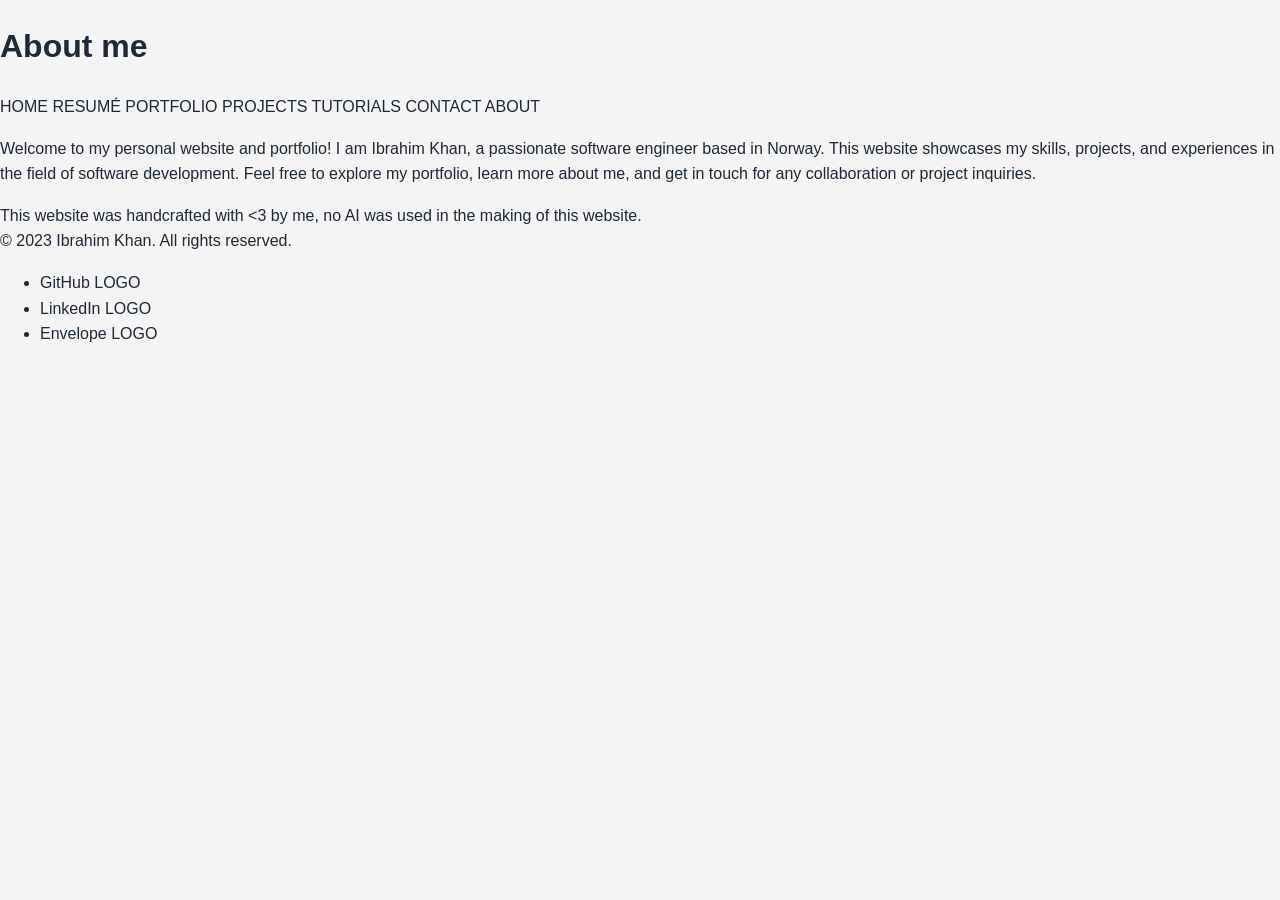
==== about/index.html @ 8a8f7ff6 "initial html pages" ====
<!DOCTYPE html>
<html lang="en">
<head>
    <meta charset="UTF-8">
    <meta name="viewport" content="width=device-width, initial-scale=1.0">
    <meta name="description" content="Personal website and portfolio for Ibrahim, a software engineer based in Norway.">
    <meta name="author" content="Ibrahim Khan">
    <meta name="keywords" content="Ibrahim Khan, software engineer, developer, portfolio, backend, Norway">
    <title>KhanDev | About</title>

    <!-- Favicon -->
    <!-- CSS stylesheets -->
     <link rel="stylesheet" href="/assets/style.css">
    <!-- JavaScript files -->
</head>

<body>
    <header>
        <h1>About me</h1>
        <nav aria-label="main navigation">
            <a href="/" aria-current="page">HOME</a>
            <a href="/resume/index.html">RESUMÉ</a>
            <a href="/portfolio/index.html">PORTFOLIO</a>
            <a href="/projects/index.html">PROJECTS</a>
            <a href="/tutorials/index.html">TUTORIALS</a>
            <a href="/contact/index.html">CONTACT</a>
            <a href="/about/index.html">ABOUT</a>
        </nav>
    </header>

    <main>
        <p>
            Welcome to my personal website and portfolio! I am Ibrahim Khan, a passionate software engineer based in Norway. This website showcases my skills, projects, and experiences in the field of software development. Feel free to explore my portfolio, learn more about me, and get in touch for any collaboration or project inquiries.
        </p>
    </main>

    <footer>
        <p>
            This website was handcrafted with &lt;3 by me, no AI was used in the making of this website.<br />
            &copy; 2023 Ibrahim Khan. All rights reserved.
        </p>
        <ul>
            <li><a href="" target="_blank" rel="noopener noreferrer">GitHub LOGO</a></li>
            <li><a href="" target="_blank" rel="noopener noreferrer">LinkedIn LOGO</a></li>
            <li><a href="/contact/index.html">Envelope LOGO</a></li>
        </ul>
    </footer>
</body>

</html>
---- assets/style.css ----
/* --- BASE / RESET --- */

/* Select all elements and pseudo-elements, border-box 
is hanges how CSS calculates an element’s width and height.*/

*,
*::before,
*::after {
    box-sizing: border-box;
}

/*  sets root font size for entire document */
html {
    font-size: 16px;
}

body {
    margin: 0;
    font-family: Arial, Helvetica, sans-serif;
    line-height: 1.6;

    background-color: #f4f4f4;
    color: #1f2937;
}

a {
    color: inherit;
    text-decoration: none;
}
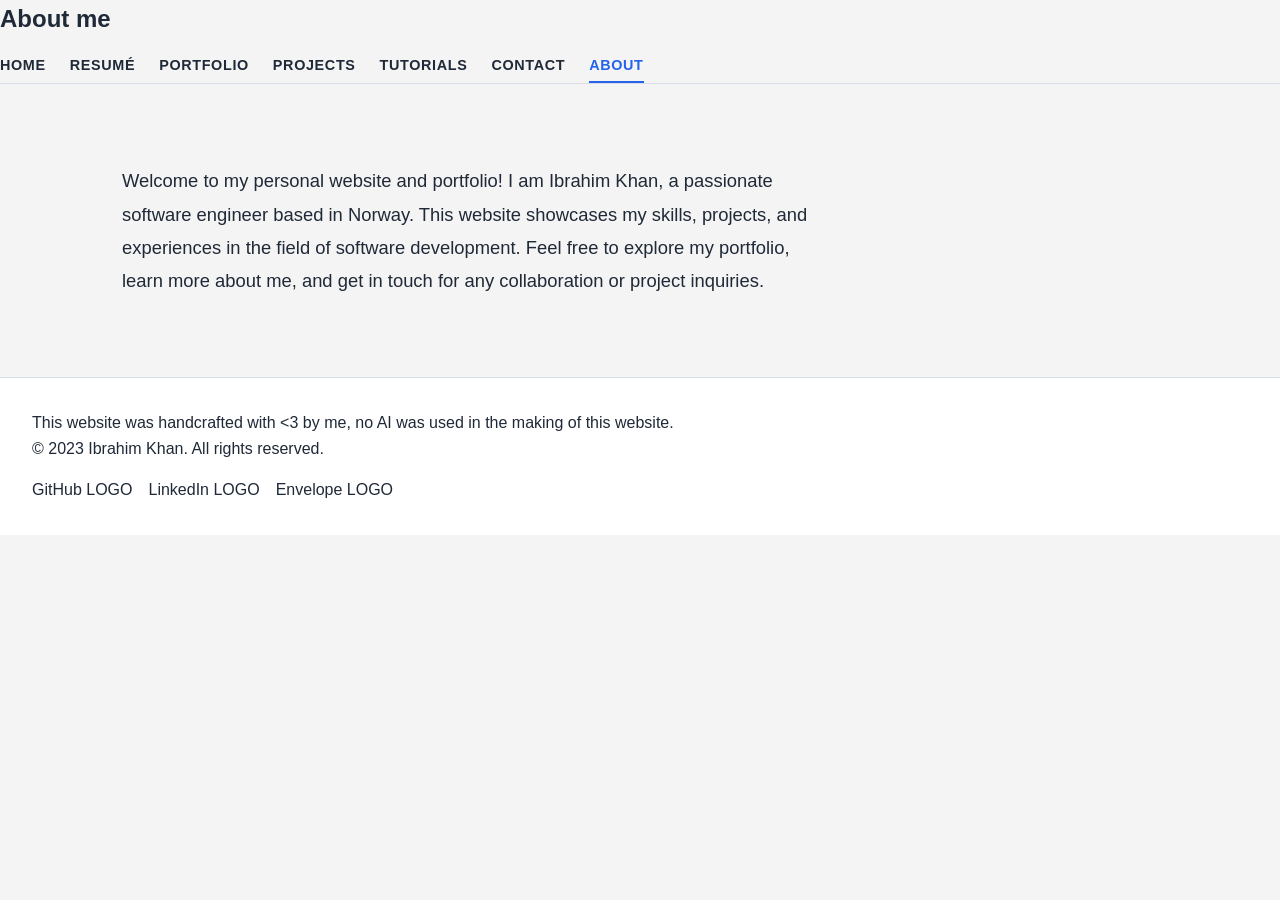
==== commit dec85110: "initial css style" ====
--- a/about/index.html
+++ b/about/index.html
@@ -18,13 +18,13 @@
     <header>
         <h1>About me</h1>
         <nav aria-label="main navigation">
-            <a href="/" aria-current="page">HOME</a>
+            <a href="/index.html">HOME</a>
             <a href="/resume/index.html">RESUMÉ</a>
             <a href="/portfolio/index.html">PORTFOLIO</a>
             <a href="/projects/index.html">PROJECTS</a>
             <a href="/tutorials/index.html">TUTORIALS</a>
             <a href="/contact/index.html">CONTACT</a>
-            <a href="/about/index.html">ABOUT</a>
+            <a href="/about/index.html" aria-current="page">ABOUT</a>
         </nav>
     </header>
 
--- a/assets/style.css
+++ b/assets/style.css
@@ -26,4 +26,77 @@
 a {
     color: inherit;
     text-decoration: none;
+}
+
+/* --- HEADER --- */
+
+header {
+    border-bottom: 1px solid #d8dee8;
+}
+
+header h1 {
+    margin: 0 0 1rem 0;
+    font-size: 1.5rem;
+}
+
+nav {
+    display: flex;
+    gap: 1.5rem;
+    flex-wrap: wrap;
+}
+
+nav a {
+    font-size: 0.9rem;
+    font-weight: 600;
+    letter-spacing: 0.04rem;
+    padding-bottom: 0.25rem;
+}
+
+nav a:hover {
+    color: #2563eb;
+}
+
+nav a[aria-current="page"] {
+    color: #2563eb;
+    border-bottom: 2px solid #2563eb;
+}
+
+/* --- MAIN --- */
+
+main {
+    max-width: 1100px;
+    margin: 0 auto;
+    padding: 5rem 2rem;
+}
+
+main p {
+    max-width: 700px;
+    margin: 0;
+    font-size: 1.15rem;
+    line-height: 1.8;
+}
+
+/* --- FOOTER --- */
+footer {
+    border-top: 1px solid #d8dee8;
+    padding: 2rem;
+    background-color: #ffffff;
+}
+
+footer p {
+    margin: 0 0 1rem 0;
+}
+
+footer ul {
+    display: flex;
+    gap: 1rem;
+
+    margin: 0;
+    padding: 0;
+
+    list-style: none;
+}
+
+footer a:hover {
+    color: #
 }
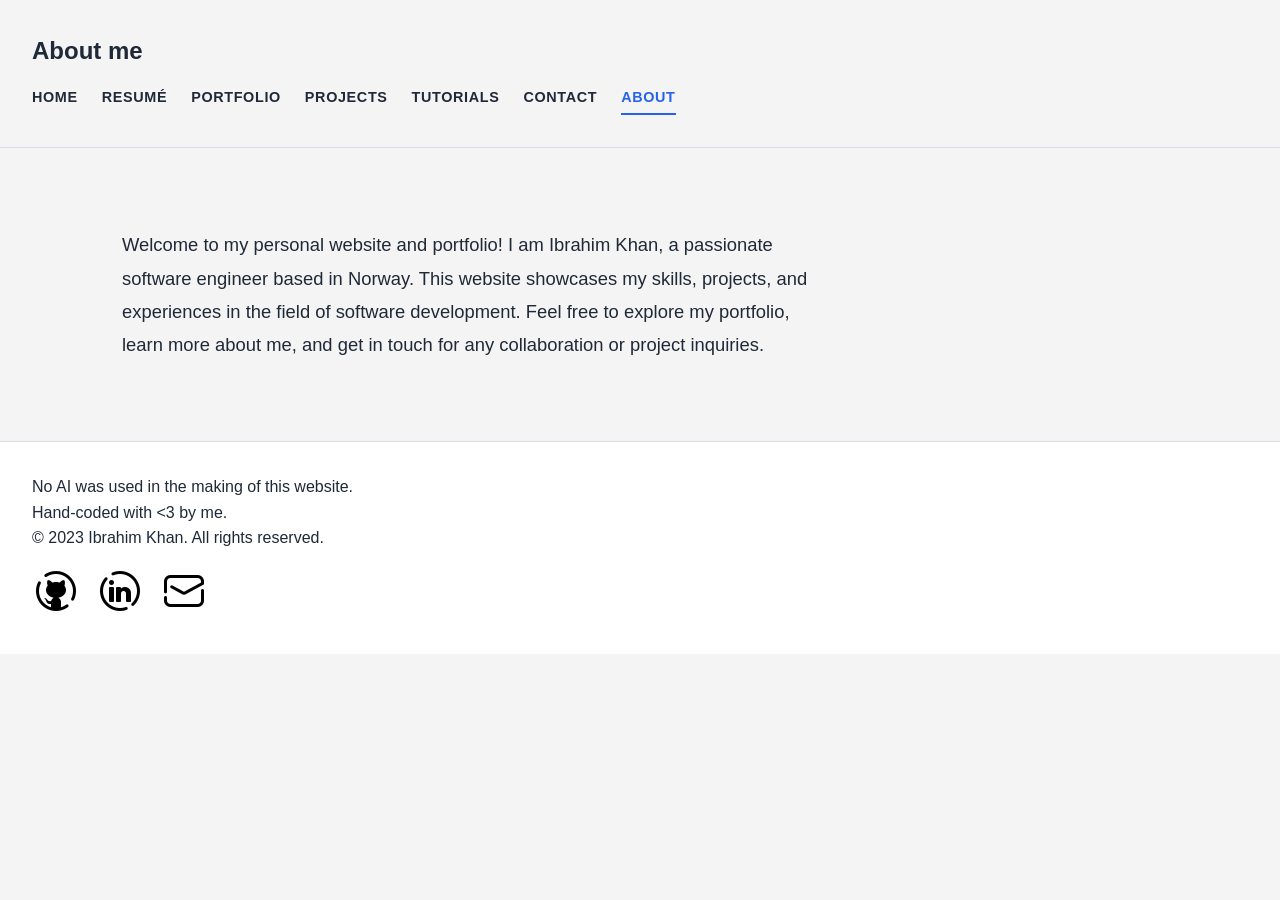
==== commit c59ee020: "style changes" ====
--- a/about/index.html
+++ b/about/index.html
@@ -10,7 +10,7 @@
 
     <!-- Favicon -->
     <!-- CSS stylesheets -->
-     <link rel="stylesheet" href="/assets/style.css">
+     <link rel="stylesheet" href="/assets/css/style.css">
     <!-- JavaScript files -->
 </head>
 
@@ -36,13 +36,14 @@
 
     <footer>
         <p>
-            This website was handcrafted with &lt;3 by me, no AI was used in the making of this website.<br />
+            No AI was used in the making of this website.<br />
+            Hand-coded with &lt;3 by me. <br />
             &copy; 2023 Ibrahim Khan. All rights reserved.
         </p>
         <ul>
-            <li><a href="" target="_blank" rel="noopener noreferrer">GitHub LOGO</a></li>
-            <li><a href="" target="_blank" rel="noopener noreferrer">LinkedIn LOGO</a></li>
-            <li><a href="/contact/index.html">Envelope LOGO</a></li>
+            <li><a href="https://github.com/DR4G0N101" target="_blank" rel="noopener noreferrer"><img title="GitHub" src="/assets/img/pulsar_line/github_bw.png" alt="GitHub Logo" width="48" height="48"></a></li>
+            <li><a href="https://www.linkedin.com/in/developerimk/" target="_blank" rel="noopener noreferrer"><img title="LinkedIn" src="/assets/img/pulsar_line/linkedin_circle_bw.png" alt="GitHub Logo" width="48" height="48"></a></li>
+            <li><a href="/contact/index.html"><img title="Contact info" src="/assets/img/pulsar_line/envelope_bw.png" alt="Contact Logo" width="48" height="48"></a></li>
         </ul>
     </footer>
 </body>
--- a/assets/css/style.css
+++ b/assets/css/style.css
@@ -0,0 +1,104 @@
+/* --- BASE / RESET --- */
+
+/* Select all elements and pseudo-elements, border-box 
+is hanges how CSS calculates an element’s width and height.*/
+
+*,
+*::before,
+*::after {
+    box-sizing: border-box;
+}
+
+/*  sets root font size for entire document */
+html {
+    font-size: 16px;
+}
+
+body {
+    margin: 0;
+    font-family: Arial, Helvetica, sans-serif;
+    line-height: 1.6;
+
+    background-color: #f4f4f4;
+    color: #1f2937;
+}
+
+a {
+    color: inherit;
+    text-decoration: none;
+}
+
+/* --- HEADER --- */
+
+header {
+    border-bottom: 1px solid #d8dee8;
+    margin: 0 auto;
+    padding: 2rem;
+}
+
+header h1 {
+    margin: 0 0 1rem 0;
+    font-size: 1.5rem;
+}
+
+nav {
+    display: flex;
+    gap: 1.5rem;
+    flex-wrap: wrap;
+}
+
+nav a {
+    font-size: 0.9rem;
+    font-weight: 600;
+    letter-spacing: 0.04rem;
+    padding-bottom: 0.25rem;
+}
+
+nav a:hover {
+    color: #2563eb;
+}
+
+nav a[aria-current="page"] {
+    color: #2563eb;
+    border-bottom: 2px solid #2563eb;
+}
+
+/* --- MAIN --- */
+
+main {
+    max-width: 1100px;
+    margin: 0 auto;
+    padding: 5rem 2rem;
+}
+
+main p {
+    max-width: 700px;
+    margin: 0;
+    font-size: 1.15rem;
+    line-height: 1.8;
+}
+
+/* --- FOOTER --- */
+footer {
+    border-top: 1px solid #d8dee8;
+    padding: 2rem;
+    background-color: #ffffff;
+}
+
+footer p {
+    margin: 0 0 1rem 0;
+}
+
+footer ul {
+    display: flex;
+    gap: 1rem;
+
+    margin: 0;
+    padding: 0;
+
+    list-style: none;
+}
+
+footer a:hover {
+    color: #2563eb;
+}
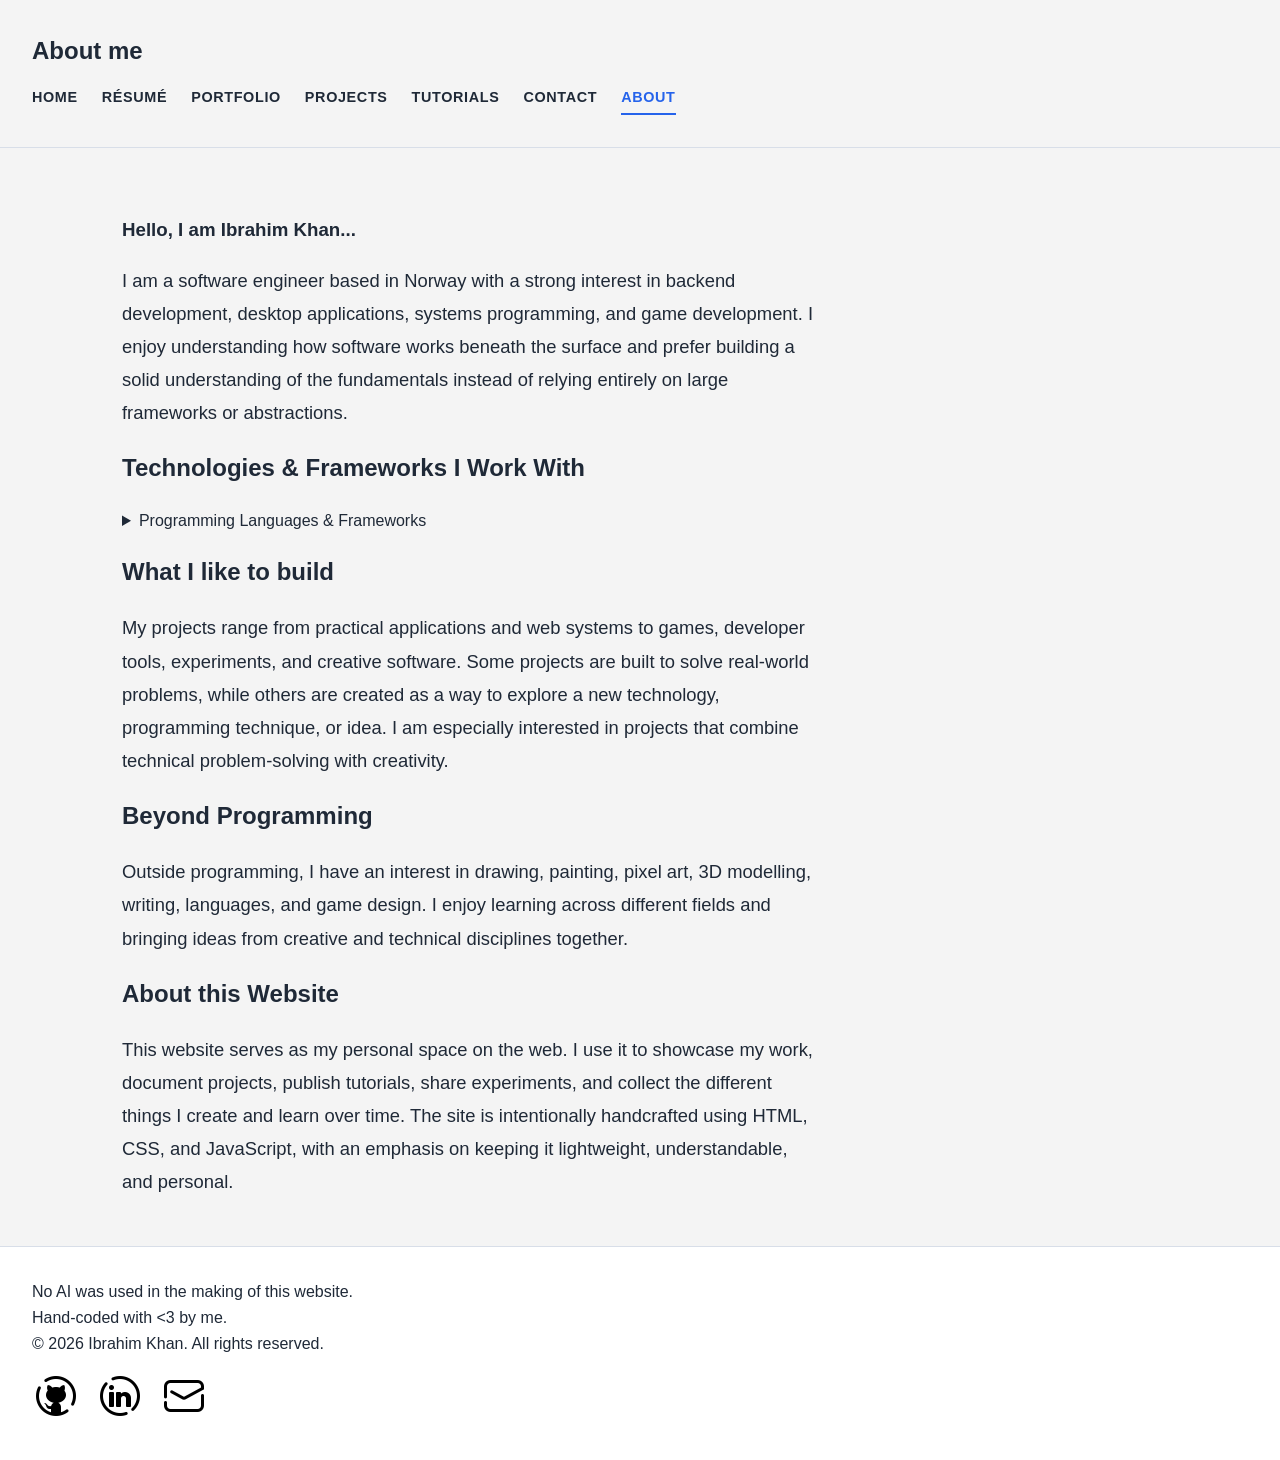
==== commit 9d302c61: "done with about" ====
--- a/about/index.html
+++ b/about/index.html
@@ -19,7 +19,7 @@
         <h1>About me</h1>
         <nav aria-label="main navigation">
             <a href="/index.html">HOME</a>
-            <a href="/resume/index.html">RESUMÉ</a>
+            <a href="/resume/index.html">RÉSUMÉ</a>
             <a href="/portfolio/index.html">PORTFOLIO</a>
             <a href="/projects/index.html">PROJECTS</a>
             <a href="/tutorials/index.html">TUTORIALS</a>
@@ -29,16 +29,150 @@
     </header>
 
     <main>
-        <p>
-            Welcome to my personal website and portfolio! I am Ibrahim Khan, a passionate software engineer based in Norway. This website showcases my skills, projects, and experiences in the field of software development. Feel free to explore my portfolio, learn more about me, and get in touch for any collaboration or project inquiries.
-        </p>
+        <article>
+            <section>
+                <h1>Hello, I am Ibrahim Khan...</h1>
+                <p>
+                    I am a software engineer based in Norway with a strong interest in backend development, desktop applications, systems programming, and game development. I enjoy understanding how software works beneath the surface and prefer building a solid understanding of the fundamentals instead of relying entirely on large frameworks or abstractions.
+                </p>
+            </section>
+            <section>
+                <h2>Technologies & Frameworks I Work With</h2>
+                <details>
+                <summary>Programming Languages & Frameworks</summary>
+                <ul>
+                    <li>
+                        Programming Languages
+                        <ul>
+                            <li>C</li>
+                            <li>C# / .NET</li>
+                            <li>Java</li>
+                            <li>Python</li>
+                            <li>JavaScript / TypeScript</li>
+                            <li>SQL</li>
+                            <li>HTML / CSS</li>
+                        </ul>
+                    </li>
+
+                    <li>
+                        Frameworks & Libraries
+                        <ul>
+                            <li>Spring / Spring Boot</li>
+                            <li>Node.js</li>
+                            <li>Express.js</li>
+                            <li>React</li>
+                            <li>Angular</li>
+                            <li>Bootstrap</li>
+                            <li>PyQt</li>
+                        </ul>
+                    </li>
+
+                    <li>
+                        Database Systems
+                        <ul>
+                            <li>PostgreSQL</li>
+                            <li>MySQL</li>
+                            <li>MariaDB</li>
+                            <li>SQLite</li>
+                        </ul>
+                    </li>
+
+                    <li>
+                        Cloud & DevOps
+                        <ul>
+                            <li><abbr title="Amazon Web Services">AWS</abbr></li>
+                            <li>Microsoft Azure</li>
+                            <li>Microsoft Entra ID</li>
+                            <li>Docker</li>
+                            <li>Kubernetes</li>
+                            <li>CI/CD</li>
+                        </ul>
+                    </li>
+
+                    <li>
+                        Software Development
+                        <ul>
+                            <li>Software Design</li>
+                            <li>Algorithms & Data Structures</li>
+                            <li>Full-Stack Development</li>
+                            <li>Microservice Architecture</li>
+                        </ul>
+                    </li>
+
+                    <li>
+                        Game Development
+                        <ul>
+                            <li>Unity</li>
+                            <li>Unreal Engine</li>
+                        </ul>
+                    </li>
+
+                    <li>
+                        Graphics & Creative Tools
+                        <ul>
+                            <li>Blender</li>
+                            <li>Adobe Photoshop</li>
+                            <li>Adobe Illustrator</li>
+                            <li>Adobe After Effects</li>
+                        </ul>
+                    </li>
+
+                    <li>
+                        IT Operations & Enterprise Tools
+                        <ul>
+                            <li>ServiceNow</li>
+                            <li>Citrix</li>
+                        </ul>
+                    </li>
+
+                    <li>
+                        Methodologies & Project Work
+                        <ul>
+                            <li>Agile</li>
+                            <li>Scrum</li>
+                            <li>Kanban</li>
+                            <li>IT Project Management</li>
+                        </ul>
+                    </li>
+
+                    <li>
+                        Other Tools & Platforms
+                        <ul>
+                            <li>Git</li>
+                            <li>Linux</li>
+                            <li>Windows</li>
+                            <li>macOS</li>
+                        </ul>
+                    </li>
+                </ul>
+                </details>
+            </section>
+            <section>
+                <h2>What I like to build</h2>
+                <p>
+                    My projects range from practical applications and web systems to games, developer tools, experiments, and creative software. Some projects are built to solve real-world problems, while others are created as a way to explore a new technology, programming technique, or idea. I am especially interested in projects that combine technical problem-solving with creativity.
+                </p>
+            </section>
+            <section>
+                <h2>Beyond Programming</h2>
+                <p>
+                    Outside programming, I have an interest in drawing, painting, pixel art, 3D modelling, writing, languages, and game design. I enjoy learning across different fields and bringing ideas from creative and technical disciplines together.
+                </p>
+            </section>
+            <section>
+                <h2>About this Website</h2>
+                <p>
+                    This website serves as my personal space on the web. I use it to showcase my work, document projects, publish tutorials, share experiments, and collect the different things I create and learn over time. The site is intentionally handcrafted using HTML, CSS, and JavaScript, with an emphasis on keeping it lightweight, understandable, and personal.
+                </p>
+            </section>
+        </article>
     </main>
 
     <footer>
         <p>
             No AI was used in the making of this website.<br />
             Hand-coded with &lt;3 by me. <br />
-            &copy; 2023 Ibrahim Khan. All rights reserved.
+            &copy; 2026 Ibrahim Khan. All rights reserved.
         </p>
         <ul>
             <li><a href="https://github.com/DR4G0N101" target="_blank" rel="noopener noreferrer"><img title="GitHub" src="/assets/img/pulsar_line/github_bw.png" alt="GitHub Logo" width="48" height="48"></a></li>
--- a/assets/css/style.css
+++ b/assets/css/style.css
@@ -68,7 +68,7 @@
 main {
     max-width: 1100px;
     margin: 0 auto;
-    padding: 5rem 2rem;
+    padding: 3rem 2rem;
 }
 
 main p {
